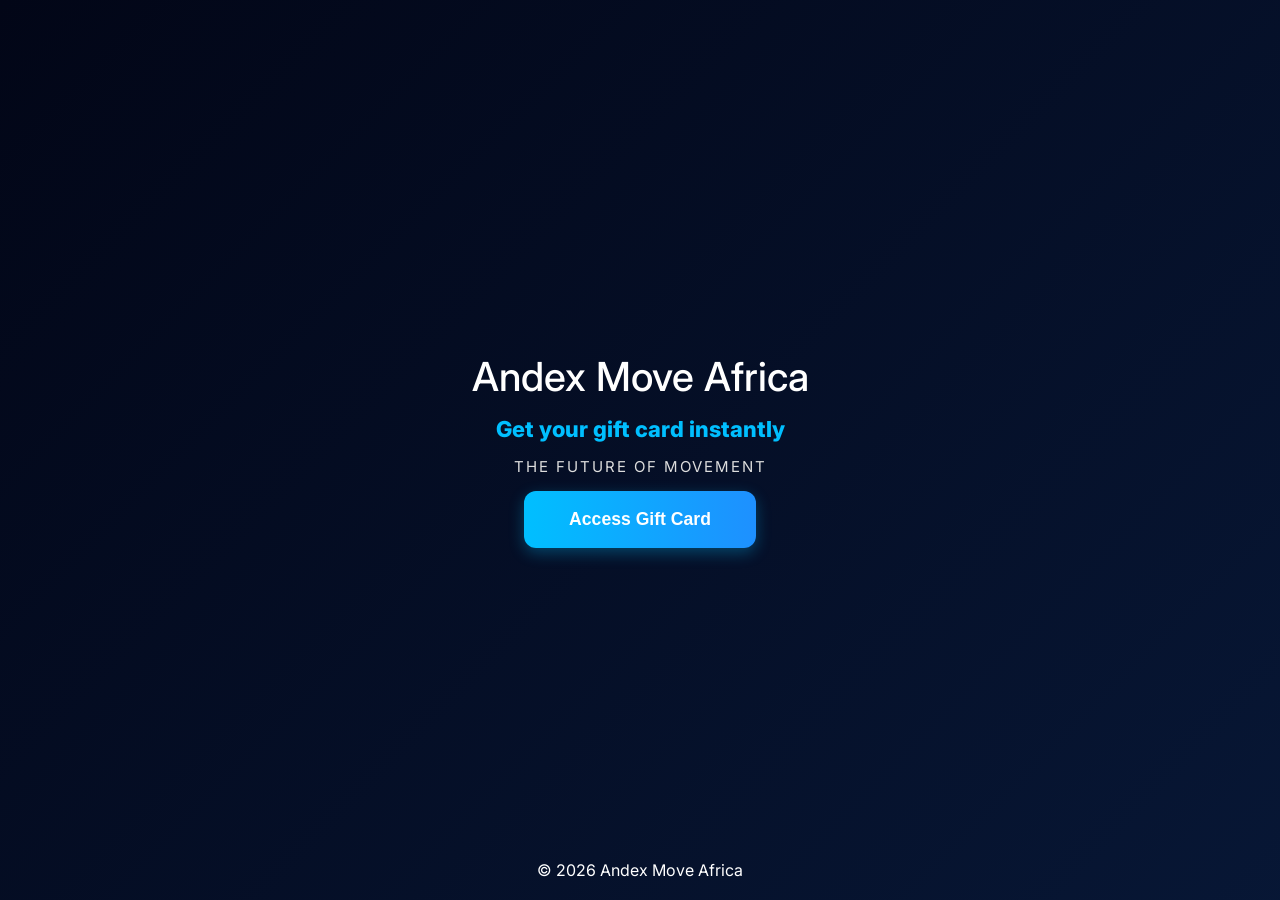
==== index.html @ 301973f9 "first commit" ====
<!DOCTYPE html>
<html lang="en">
<head>
    <meta charset="UTF-8">
    <meta name="viewport" content="width=device-width, initial-scale=1.0">
    <title>Document</title>
    <link rel="stylesheet" href="css/style.css">
    <link href="https://fonts.googleapis.com/css2?family=Inter:wght@400;500;600&family=Poppins:wght@600;700&display=swap" rel="stylesheet">
</head>
<body>

    <div class="container">
        <div class="main-container">
            <h2>Andex Move Africa</h2>
            <span>Get your gift card instantly</span>
            <p>THE FUTURE OF MOVEMENT</p>

          <a href="index2.html"><button class="btn">Access Gift Card</button></a>
        </div>
    </div>
       <footer>
        &copy; <span id="currentYear"></span> Andex Move Africa
    </footer>

    <script>
        // Get current year and update footer
        const yearSpan = document.getElementById('currentYear');
        const currentYear = new Date().getFullYear();
        yearSpan.textContent = currentYear;
    </script>
    
</body>
</html>
---- css/style.css ----
/* Reset */
* {
    margin: 0;
    padding: 0;
    box-sizing: border-box;
}

/* Body & background animation */
body {
    min-height: 100vh;
    display: flex;
    justify-content: center;
    align-items: center;
    flex-direction: column;
    font-family: 'Inter', sans-serif;
    color: #fff;
    background: linear-gradient(135deg, #020617, #0A1F44, #001D3D);
    background-size: 300% 300%;
    animation: gradientLoop 10s ease-in-out infinite;
}

/* Centered container */
.container {
    display: flex;
    justify-content: center;
    align-items: center;
    width: 100%;
}

/* Main content box */
.main-container {
    display: flex;
    flex-direction: column;
    align-items: center;
    gap: 15px;
    padding: 60px 90px;
    text-align: center;

}

/* Headings */
.main-container h2 {
    font-size: 40px;
    font-weight: 500;
     animation: fromTop  1s forwards 1.5s;
    
}

.main-container span {
    font-size: 22px;
    font-weight: 800;
    color: #00bfff;
     animation: fromBottom  1s forwards 1.5s;
}

.main-container p {
    font-size: 15px;
    color: #ddd;
    letter-spacing: 2px;
     animation: fromRight  1s forwards 1.5s;
}

/* Button styling */
.main-container .btn {
    padding: 18px 45px;
    font-size: 1.1rem;
    font-weight: 600;
    color: #fff;
    background: linear-gradient(90deg, #00bfff, #1e90ff);
    border: none;
    border-radius: 12px;
    cursor: pointer;
    transition: all 0.3s ease;
    box-shadow: 0 5px 15px rgba(0, 191, 255, 0.3);
    animation: fromLeft  1s forwards 1.5s;
}

.main-container .btn:hover {
    transform: scale(1.07);
    background: linear-gradient(90deg, #1e90ff, #00bfff);
    box-shadow: 0 8px 25px rgba(0, 191, 255, 0.5);
}

/* Gradient animation */
@keyframes gradientLoop {
    0% { background-position: 0% 50%; }
    50% { background-position: 100% 50%; }
    100% { background-position: 0% 50%; }
}
 /* Animations */
  @keyframes fromLeft {
    from { opacity: 0; transform: translateX(-100px); }
    to { opacity: 1; transform: translateX(0); }
  }

  @keyframes fromRight {
    from { opacity: 0; transform: translateX(100px); }
    to { opacity: 1; transform: translateX(0); }
  }

  @keyframes fromTop {
    from { opacity: 0; transform: translateY(-50px); }
    to { opacity: 1; transform: translateY(0); }
  }

  @keyframes fromBottom {
    from { opacity: 0; transform: translateY(50px); }
    to { opacity: 1; transform: translateY(0); }
  }

footer{
    position: absolute;
    bottom: 20px;
}

@media (max-width:768px){
    .main-container h2{
        font-size: 25px;
    }
    .main-container p{
        font-size: 11px;
    }
    .main-container span{
        font-size: 22px;
    }
}
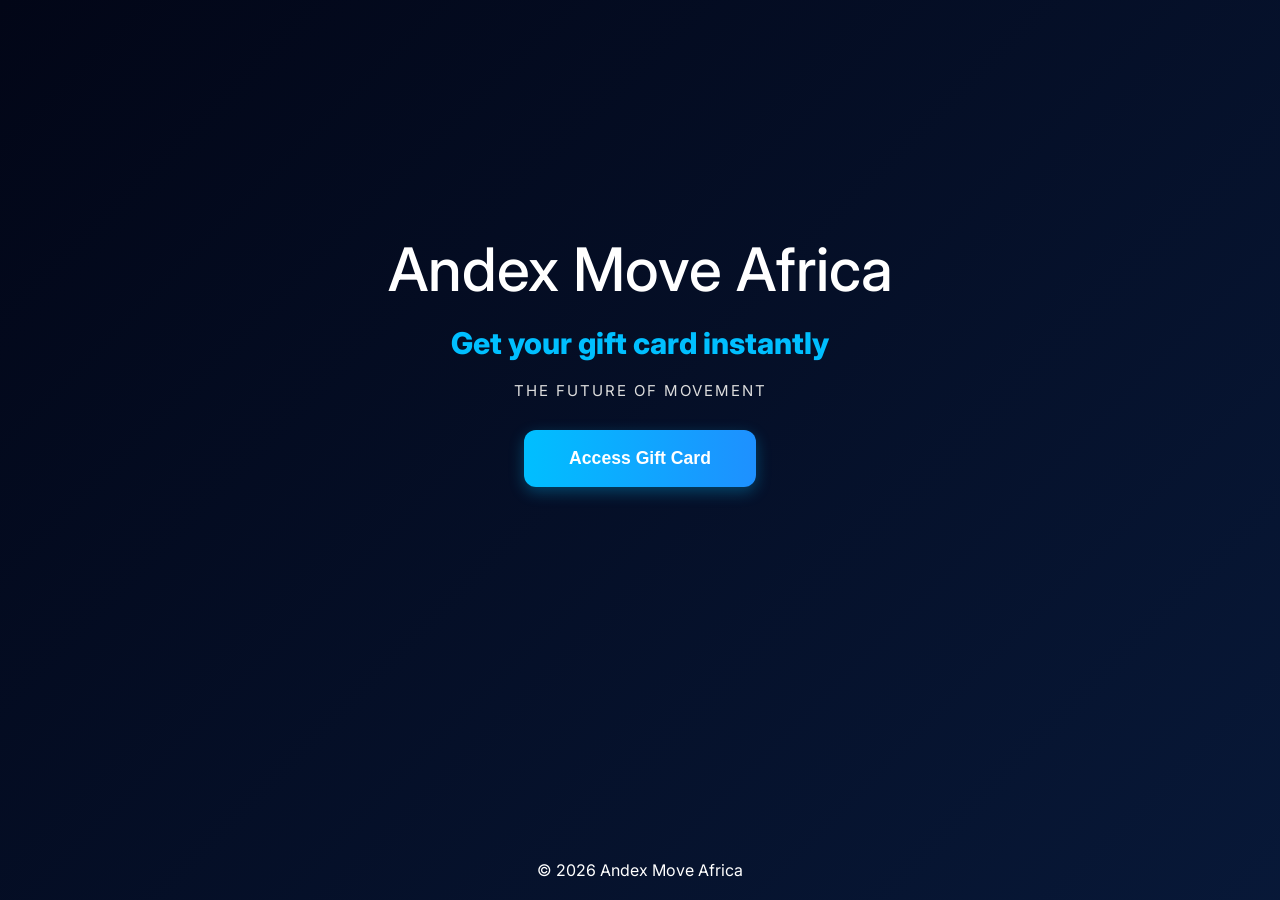
==== commit da17c5e3: "third commit" ====
--- a/index.html
+++ b/index.html
@@ -3,7 +3,8 @@
 <head>
     <meta charset="UTF-8">
     <meta name="viewport" content="width=device-width, initial-scale=1.0">
-    <title>Document</title>
+    <title>Andex Move Africa</title>
+    <link rel="icon" href="./img/image.png">
     <link rel="stylesheet" href="css/style.css">
     <link href="https://fonts.googleapis.com/css2?family=Inter:wght@400;500;600&family=Poppins:wght@600;700&display=swap" rel="stylesheet">
 </head>
--- a/css/style.css
+++ b/css/style.css
@@ -7,7 +7,7 @@
 
 /* Body & background animation */
 body {
-    min-height: 100vh;
+    min-height: 80vh;
     display: flex;
     justify-content: center;
     align-items: center;
@@ -32,22 +32,21 @@
     display: flex;
     flex-direction: column;
     align-items: center;
-    gap: 15px;
-    padding: 60px 90px;
+    gap: 20px;
     text-align: center;
 
 }
 
 /* Headings */
 .main-container h2 {
-    font-size: 40px;
+    font-size: 60px;
     font-weight: 500;
      animation: fromTop  1s forwards 1.5s;
     
 }
 
 .main-container span {
-    font-size: 22px;
+    font-size: 30px;
     font-weight: 800;
     color: #00bfff;
      animation: fromBottom  1s forwards 1.5s;
@@ -73,6 +72,7 @@
     transition: all 0.3s ease;
     box-shadow: 0 5px 15px rgba(0, 191, 255, 0.3);
     animation: fromLeft  1s forwards 1.5s;
+    margin-top: 10px;
 }
 
 .main-container .btn:hover {
@@ -115,10 +115,10 @@
 
 @media (max-width:768px){
     .main-container h2{
-        font-size: 25px;
+        font-size: 35px;
     }
     .main-container p{
-        font-size: 11px;
+        font-size: 13px;
     }
     .main-container span{
         font-size: 22px;
